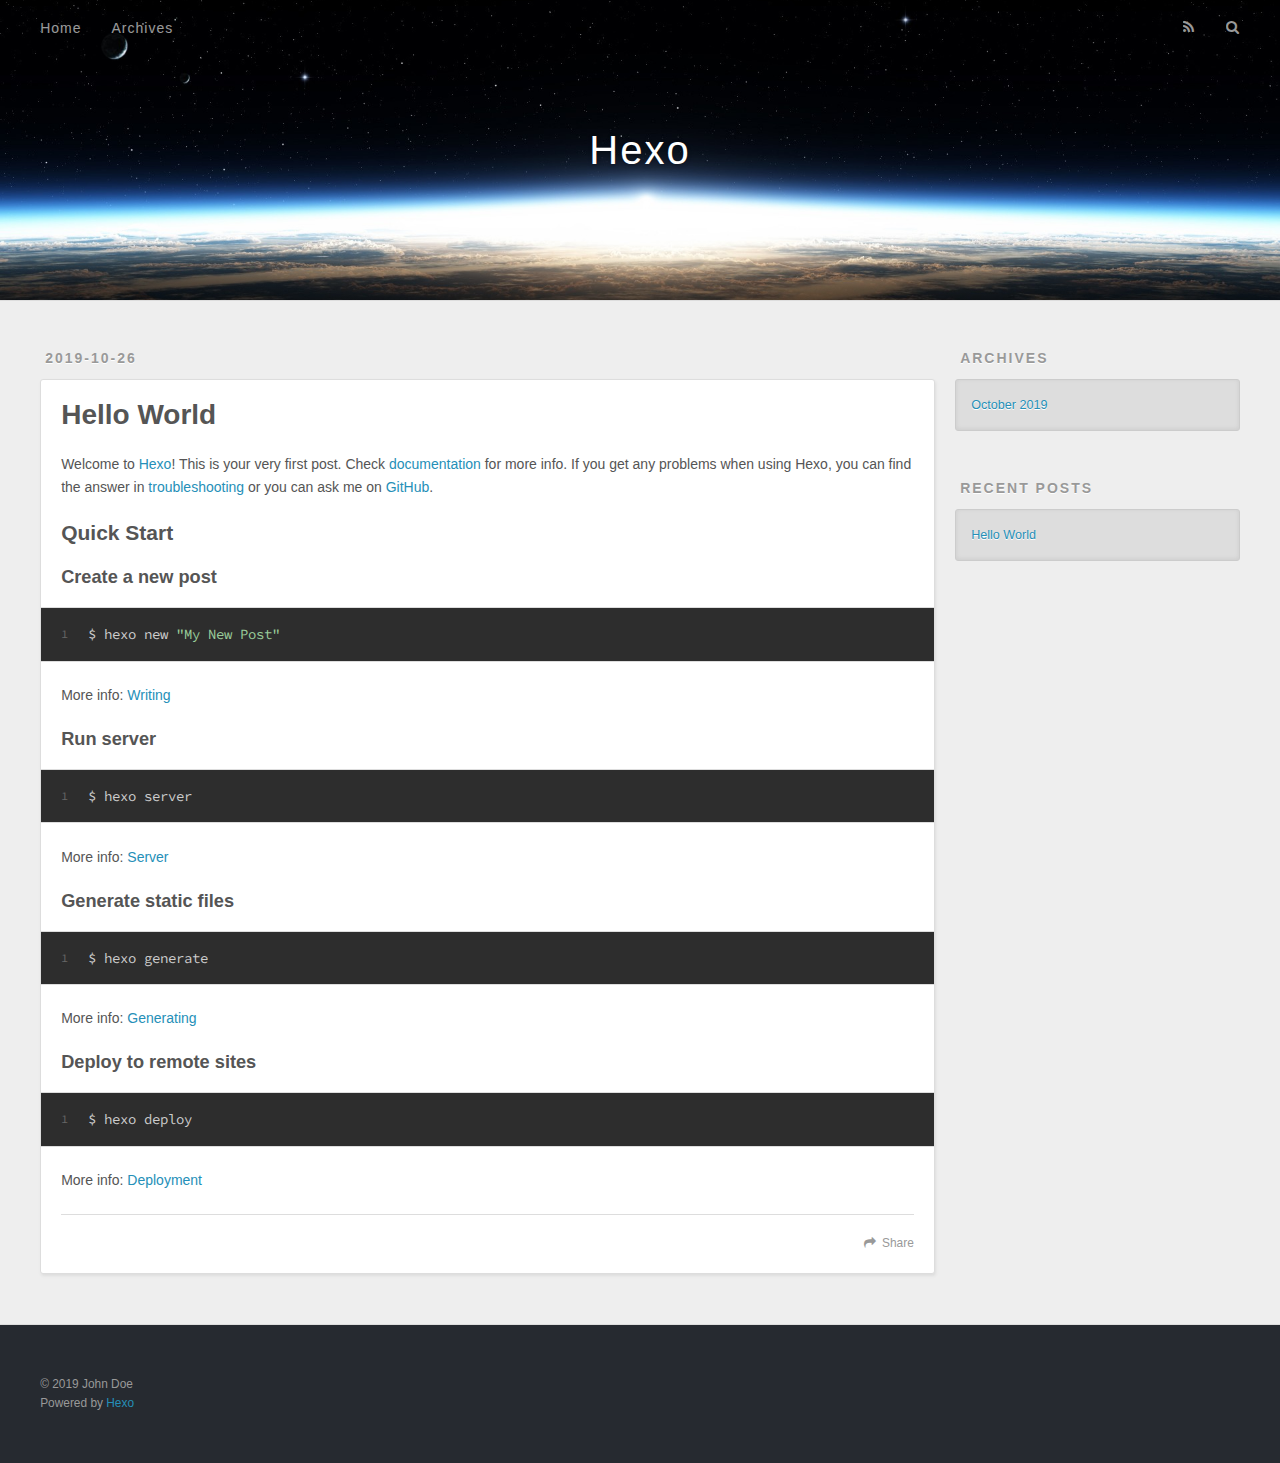
==== index.html @ aed1034d "Site updated: 2019-10-26 11:44:48" ====
<!DOCTYPE html>
<html>
<head>
  <meta charset="utf-8">
  

  
  <title>Hexo</title>
  <meta name="viewport" content="width=device-width, initial-scale=1, maximum-scale=1">
  <meta property="og:type" content="website">
<meta property="og:title" content="Hexo">
<meta property="og:url" content="http:&#x2F;&#x2F;yoursite.com&#x2F;index.html">
<meta property="og:site_name" content="Hexo">
<meta property="og:locale" content="en">
<meta name="twitter:card" content="summary">
  
    <link rel="alternate" href="/atom.xml" title="Hexo" type="application/atom+xml">
  
  
    <link rel="icon" href="/favicon.png">
  
  
    <link href="//fonts.googleapis.com/css?family=Source+Code+Pro" rel="stylesheet" type="text/css">
  
  <link rel="stylesheet" href="/css/style.css">
</head>

<body>
  <div id="container">
    <div id="wrap">
      <header id="header">
  <div id="banner"></div>
  <div id="header-outer" class="outer">
    <div id="header-title" class="inner">
      <h1 id="logo-wrap">
        <a href="/" id="logo">Hexo</a>
      </h1>
      
    </div>
    <div id="header-inner" class="inner">
      <nav id="main-nav">
        <a id="main-nav-toggle" class="nav-icon"></a>
        
          <a class="main-nav-link" href="/">Home</a>
        
          <a class="main-nav-link" href="/archives">Archives</a>
        
      </nav>
      <nav id="sub-nav">
        
          <a id="nav-rss-link" class="nav-icon" href="/atom.xml" title="RSS Feed"></a>
        
        <a id="nav-search-btn" class="nav-icon" title="Search"></a>
      </nav>
      <div id="search-form-wrap">
        <form action="//google.com/search" method="get" accept-charset="UTF-8" class="search-form"><input type="search" name="q" class="search-form-input" placeholder="Search"><button type="submit" class="search-form-submit">&#xF002;</button><input type="hidden" name="sitesearch" value="http://yoursite.com"></form>
      </div>
    </div>
  </div>
</header>
      <div class="outer">
        <section id="main">
  
    <article id="post-hello-world" class="article article-type-post" itemscope itemprop="blogPost">
  <div class="article-meta">
    <a href="/2019/10/26/hello-world/" class="article-date">
  <time datetime="2019-10-26T01:36:40.169Z" itemprop="datePublished">2019-10-26</time>
</a>
    
  </div>
  <div class="article-inner">
    
    
      <header class="article-header">
        
  
    <h1 itemprop="name">
      <a class="article-title" href="/2019/10/26/hello-world/">Hello World</a>
    </h1>
  

      </header>
    
    <div class="article-entry" itemprop="articleBody">
      
        <p>Welcome to <a href="https://hexo.io/" target="_blank" rel="noopener">Hexo</a>! This is your very first post. Check <a href="https://hexo.io/docs/" target="_blank" rel="noopener">documentation</a> for more info. If you get any problems when using Hexo, you can find the answer in <a href="https://hexo.io/docs/troubleshooting.html" target="_blank" rel="noopener">troubleshooting</a> or you can ask me on <a href="https://github.com/hexojs/hexo/issues" target="_blank" rel="noopener">GitHub</a>.</p>
<h2 id="Quick-Start"><a href="#Quick-Start" class="headerlink" title="Quick Start"></a>Quick Start</h2><h3 id="Create-a-new-post"><a href="#Create-a-new-post" class="headerlink" title="Create a new post"></a>Create a new post</h3><figure class="highlight bash"><table><tr><td class="gutter"><pre><span class="line">1</span><br></pre></td><td class="code"><pre><span class="line">$ hexo new <span class="string">"My New Post"</span></span><br></pre></td></tr></table></figure>

<p>More info: <a href="https://hexo.io/docs/writing.html" target="_blank" rel="noopener">Writing</a></p>
<h3 id="Run-server"><a href="#Run-server" class="headerlink" title="Run server"></a>Run server</h3><figure class="highlight bash"><table><tr><td class="gutter"><pre><span class="line">1</span><br></pre></td><td class="code"><pre><span class="line">$ hexo server</span><br></pre></td></tr></table></figure>

<p>More info: <a href="https://hexo.io/docs/server.html" target="_blank" rel="noopener">Server</a></p>
<h3 id="Generate-static-files"><a href="#Generate-static-files" class="headerlink" title="Generate static files"></a>Generate static files</h3><figure class="highlight bash"><table><tr><td class="gutter"><pre><span class="line">1</span><br></pre></td><td class="code"><pre><span class="line">$ hexo generate</span><br></pre></td></tr></table></figure>

<p>More info: <a href="https://hexo.io/docs/generating.html" target="_blank" rel="noopener">Generating</a></p>
<h3 id="Deploy-to-remote-sites"><a href="#Deploy-to-remote-sites" class="headerlink" title="Deploy to remote sites"></a>Deploy to remote sites</h3><figure class="highlight bash"><table><tr><td class="gutter"><pre><span class="line">1</span><br></pre></td><td class="code"><pre><span class="line">$ hexo deploy</span><br></pre></td></tr></table></figure>

<p>More info: <a href="https://hexo.io/docs/deployment.html" target="_blank" rel="noopener">Deployment</a></p>

      
    </div>
    <footer class="article-footer">
      <a data-url="http://yoursite.com/2019/10/26/hello-world/" data-id="ck270tezj00005gvf51ljb65f" class="article-share-link">Share</a>
      
      
    </footer>
  </div>
  
</article>


  


</section>
        
          <aside id="sidebar">
  
    

  
    

  
    
  
    
  <div class="widget-wrap">
    <h3 class="widget-title">Archives</h3>
    <div class="widget">
      <ul class="archive-list"><li class="archive-list-item"><a class="archive-list-link" href="/archives/2019/10/">October 2019</a></li></ul>
    </div>
  </div>


  
    
  <div class="widget-wrap">
    <h3 class="widget-title">Recent Posts</h3>
    <div class="widget">
      <ul>
        
          <li>
            <a href="/2019/10/26/hello-world/">Hello World</a>
          </li>
        
      </ul>
    </div>
  </div>

  
</aside>
        
      </div>
      <footer id="footer">
  
  <div class="outer">
    <div id="footer-info" class="inner">
      &copy; 2019 John Doe<br>
      Powered by <a href="http://hexo.io/" target="_blank">Hexo</a>
    </div>
  </div>
</footer>
    </div>
    <nav id="mobile-nav">
  
    <a href="/" class="mobile-nav-link">Home</a>
  
    <a href="/archives" class="mobile-nav-link">Archives</a>
  
</nav>
    

<script src="//ajax.googleapis.com/ajax/libs/jquery/2.0.3/jquery.min.js"></script>


  <link rel="stylesheet" href="/fancybox/jquery.fancybox.css">
  <script src="/fancybox/jquery.fancybox.pack.js"></script>


<script src="/js/script.js"></script>



  </div>
</body>
</html>
---- css/style.css ----
body {
  width: 100%;
}
body:before,
body:after {
  content: "";
  display: table;
}
body:after {
  clear: both;
}
html,
body,
div,
span,
applet,
object,
iframe,
h1,
h2,
h3,
h4,
h5,
h6,
p,
blockquote,
pre,
a,
abbr,
acronym,
address,
big,
cite,
code,
del,
dfn,
em,
img,
ins,
kbd,
q,
s,
samp,
small,
strike,
strong,
sub,
sup,
tt,
var,
dl,
dt,
dd,
ol,
ul,
li,
fieldset,
form,
label,
legend,
table,
caption,
tbody,
tfoot,
thead,
tr,
th,
td {
  margin: 0;
  padding: 0;
  border: 0;
  outline: 0;
  font-weight: inherit;
  font-style: inherit;
  font-family: inherit;
  font-size: 100%;
  vertical-align: baseline;
}
body {
  line-height: 1;
  color: #000;
  background: #fff;
}
ol,
ul {
  list-style: none;
}
table {
  border-collapse: separate;
  border-spacing: 0;
  vertical-align: middle;
}
caption,
th,
td {
  text-align: left;
  font-weight: normal;
  vertical-align: middle;
}
a img {
  border: none;
}
input,
button {
  margin: 0;
  padding: 0;
}
input::-moz-focus-inner,
button::-moz-focus-inner {
  border: 0;
  padding: 0;
}
@font-face {
  font-family: FontAwesome;
  font-style: normal;
  font-weight: normal;
  src: url("fonts/fontawesome-webfont.eot?v=#4.0.3");
  src: url("fonts/fontawesome-webfont.eot?#iefix&v=#4.0.3") format("embedded-opentype"), url("fonts/fontawesome-webfont.woff?v=#4.0.3") format("woff"), url("fonts/fontawesome-webfont.ttf?v=#4.0.3") format("truetype"), url("fonts/fontawesome-webfont.svg#fontawesomeregular?v=#4.0.3") format("svg");
}
html,
body,
#container {
  height: 100%;
}
body {
  background: #eee;
  font: 14px -apple-system, BlinkMacSystemFont, "Segoe UI", "Roboto", "Oxygen", "Ubuntu", "Cantarell", "Fira Sans", "Droid Sans", "Helvetica Neue", sans-serif;
  -webkit-text-size-adjust: 100%;
}
.outer {
  max-width: 1220px;
  margin: 0 auto;
  padding: 0 20px;
}
.outer:before,
.outer:after {
  content: "";
  display: table;
}
.outer:after {
  clear: both;
}
.inner {
  display: inline;
  float: left;
  width: 98.33333333333333%;
  margin: 0 0.833333333333333%;
}
.left,
.alignleft {
  float: left;
}
.right,
.alignright {
  float: right;
}
.clear {
  clear: both;
}
#container {
  position: relative;
}
.mobile-nav-on {
  overflow: hidden;
}
#wrap {
  height: 100%;
  width: 100%;
  position: absolute;
  top: 0;
  left: 0;
  -webkit-transition: 0.2s ease-out;
  -moz-transition: 0.2s ease-out;
  -ms-transition: 0.2s ease-out;
  transition: 0.2s ease-out;
  z-index: 1;
  background: #eee;
}
.mobile-nav-on #wrap {
  left: 280px;
}
@media screen and (min-width: 768px) {
  #main {
    display: inline;
    float: left;
    width: 73.33333333333333%;
    margin: 0 0.833333333333333%;
  }
}
.article-date,
.article-category-link,
.archive-year,
.widget-title {
  text-decoration: none;
  text-transform: uppercase;
  letter-spacing: 2px;
  color: #999;
  margin-bottom: 1em;
  margin-left: 5px;
  line-height: 1em;
  text-shadow: 0 1px #fff;
  font-weight: bold;
}
.article-inner,
.archive-article-inner {
  background: #fff;
  -webkit-box-shadow: 1px 2px 3px #ddd;
  box-shadow: 1px 2px 3px #ddd;
  border: 1px solid #ddd;
  border-radius: 3px;
}
.article-entry h1,
.widget h1 {
  font-size: 2em;
}
.article-entry h2,
.widget h2 {
  font-size: 1.5em;
}
.article-entry h3,
.widget h3 {
  font-size: 1.3em;
}
.article-entry h4,
.widget h4 {
  font-size: 1.2em;
}
.article-entry h5,
.widget h5 {
  font-size: 1em;
}
.article-entry h6,
.widget h6 {
  font-size: 1em;
  color: #999;
}
.article-entry hr,
.widget hr {
  border: 1px dashed #ddd;
}
.article-entry strong,
.widget strong {
  font-weight: bold;
}
.article-entry em,
.widget em,
.article-entry cite,
.widget cite {
  font-style: italic;
}
.article-entry sup,
.widget sup,
.article-entry sub,
.widget sub {
  font-size: 0.75em;
  line-height: 0;
  position: relative;
  vertical-align: baseline;
}
.article-entry sup,
.widget sup {
  top: -0.5em;
}
.article-entry sub,
.widget sub {
  bottom: -0.2em;
}
.article-entry small,
.widget small {
  font-size: 0.85em;
}
.article-entry acronym,
.widget acronym,
.article-entry abbr,
.widget abbr {
  border-bottom: 1px dotted;
}
.article-entry ul,
.widget ul,
.article-entry ol,
.widget ol,
.article-entry dl,
.widget dl {
  margin: 0 20px;
  line-height: 1.6em;
}
.article-entry ul ul,
.widget ul ul,
.article-entry ol ul,
.widget ol ul,
.article-entry ul ol,
.widget ul ol,
.article-entry ol ol,
.widget ol ol {
  margin-top: 0;
  margin-bottom: 0;
}
.article-entry ul,
.widget ul {
  list-style: disc;
}
.article-entry ol,
.widget ol {
  list-style: decimal;
}
.article-entry dt,
.widget dt {
  font-weight: bold;
}
#header {
  height: 300px;
  position: relative;
  border-bottom: 1px solid #ddd;
}
#header:before,
#header:after {
  content: "";
  position: absolute;
  left: 0;
  right: 0;
  height: 40px;
}
#header:before {
  top: 0;
  background: -webkit-linear-gradient(rgba(0,0,0,0.2), transparent);
  background: -moz-linear-gradient(rgba(0,0,0,0.2), transparent);
  background: -ms-linear-gradient(rgba(0,0,0,0.2), transparent);
  background: linear-gradient(rgba(0,0,0,0.2), transparent);
}
#header:after {
  bottom: 0;
  background: -webkit-linear-gradient(transparent, rgba(0,0,0,0.2));
  background: -moz-linear-gradient(transparent, rgba(0,0,0,0.2));
  background: -ms-linear-gradient(transparent, rgba(0,0,0,0.2));
  background: linear-gradient(transparent, rgba(0,0,0,0.2));
}
#header-outer {
  height: 100%;
  position: relative;
}
#header-inner {
  position: relative;
  overflow: hidden;
}
#banner {
  position: absolute;
  top: 0;
  left: 0;
  width: 100%;
  height: 100%;
  background: url("images/banner.jpg") center #000;
  -webkit-background-size: cover;
  -moz-background-size: cover;
  background-size: cover;
  z-index: -1;
}
#header-title {
  text-align: center;
  height: 40px;
  position: absolute;
  top: 50%;
  left: 0;
  margin-top: -20px;
}
#logo,
#subtitle {
  text-decoration: none;
  color: #fff;
  font-weight: 300;
  text-shadow: 0 1px 4px rgba(0,0,0,0.3);
}
#logo {
  font-size: 40px;
  line-height: 40px;
  letter-spacing: 2px;
}
#subtitle {
  font-size: 16px;
  line-height: 16px;
  letter-spacing: 1px;
}
#subtitle-wrap {
  margin-top: 16px;
}
#main-nav {
  float: left;
  margin-left: -15px;
}
.nav-icon,
.main-nav-link {
  float: left;
  color: #fff;
  opacity: 0.6;
  text-decoration: none;
  text-shadow: 0 1px rgba(0,0,0,0.2);
  -webkit-transition: opacity 0.2s;
  -moz-transition: opacity 0.2s;
  -ms-transition: opacity 0.2s;
  transition: opacity 0.2s;
  display: block;
  padding: 20px 15px;
}
.nav-icon:hover,
.main-nav-link:hover {
  opacity: 1;
}
.nav-icon {
  font-family: FontAwesome;
  text-align: center;
  font-size: 14px;
  width: 14px;
  height: 14px;
  padding: 20px 15px;
  position: relative;
  cursor: pointer;
}
.main-nav-link {
  font-weight: 300;
  letter-spacing: 1px;
}
@media screen and (max-width: 479px) {
  .main-nav-link {
    display: none;
  }
}
#main-nav-toggle {
  display: none;
}
#main-nav-toggle:before {
  content: "\f0c9";
}
@media screen and (max-width: 479px) {
  #main-nav-toggle {
    display: block;
  }
}
#sub-nav {
  float: right;
  margin-right: -15px;
}
#nav-rss-link:before {
  content: "\f09e";
}
#nav-search-btn:before {
  content: "\f002";
}
#search-form-wrap {
  position: absolute;
  top: 15px;
  width: 150px;
  height: 30px;
  right: -150px;
  opacity: 0;
  -webkit-transition: 0.2s ease-out;
  -moz-transition: 0.2s ease-out;
  -ms-transition: 0.2s ease-out;
  transition: 0.2s ease-out;
}
#search-form-wrap.on {
  opacity: 1;
  right: 0;
}
@media screen and (max-width: 479px) {
  #search-form-wrap {
    width: 100%;
    right: -100%;
  }
}
.search-form {
  position: absolute;
  top: 0;
  left: 0;
  right: 0;
  background: #fff;
  padding: 5px 15px;
  border-radius: 15px;
  -webkit-box-shadow: 0 0 10px rgba(0,0,0,0.3);
  box-shadow: 0 0 10px rgba(0,0,0,0.3);
}
.search-form-input {
  border: none;
  background: none;
  color: #555;
  width: 100%;
  font: 13px -apple-system, BlinkMacSystemFont, "Segoe UI", "Roboto", "Oxygen", "Ubuntu", "Cantarell", "Fira Sans", "Droid Sans", "Helvetica Neue", sans-serif;
  outline: none;
}
.search-form-input::-webkit-search-results-decoration,
.search-form-input::-webkit-search-cancel-button {
  -webkit-appearance: none;
}
.search-form-submit {
  position: absolute;
  top: 50%;
  right: 10px;
  margin-top: -7px;
  font: 13px FontAwesome;
  border: none;
  background: none;
  color: #bbb;
  cursor: pointer;
}
.search-form-submit:hover,
.search-form-submit:focus {
  color: #777;
}
.article {
  margin: 50px 0;
}
.article-inner {
  overflow: hidden;
}
.article-meta:before,
.article-meta:after {
  content: "";
  display: table;
}
.article-meta:after {
  clear: both;
}
.article-date {
  float: left;
}
.article-category {
  float: left;
  line-height: 1em;
  color: #ccc;
  text-shadow: 0 1px #fff;
  margin-left: 8px;
}
.article-category:before {
  content: "\2022";
}
.article-category-link {
  margin: 0 12px 1em;
}
.article-header {
  padding: 20px 20px 0;
}
.article-title {
  text-decoration: none;
  font-size: 2em;
  font-weight: bold;
  color: #555;
  line-height: 1.1em;
  -webkit-transition: color 0.2s;
  -moz-transition: color 0.2s;
  -ms-transition: color 0.2s;
  transition: color 0.2s;
}
a.article-title:hover {
  color: #258fb8;
}
.article-entry {
  color: #555;
  padding: 0 20px;
}
.article-entry:before,
.article-entry:after {
  content: "";
  display: table;
}
.article-entry:after {
  clear: both;
}
.article-entry p,
.article-entry table {
  line-height: 1.6em;
  margin: 1.6em 0;
}
.article-entry h1,
.article-entry h2,
.article-entry h3,
.article-entry h4,
.article-entry h5,
.article-entry h6 {
  font-weight: bold;
}
.article-entry h1,
.article-entry h2,
.article-entry h3,
.article-entry h4,
.article-entry h5,
.article-entry h6 {
  line-height: 1.1em;
  margin: 1.1em 0;
}
.article-entry a {
  color: #258fb8;
  text-decoration: none;
}
.article-entry a:hover {
  text-decoration: underline;
}
.article-entry ul,
.article-entry ol,
.article-entry dl {
  margin-top: 1.6em;
  margin-bottom: 1.6em;
}
.article-entry img,
.article-entry video {
  max-width: 100%;
  height: auto;
  display: block;
  margin: auto;
}
.article-entry iframe {
  border: none;
}
.article-entry table {
  width: 100%;
  border-collapse: collapse;
  border-spacing: 0;
}
.article-entry th {
  font-weight: bold;
  border-bottom: 3px solid #ddd;
  padding-bottom: 0.5em;
}
.article-entry td {
  border-bottom: 1px solid #ddd;
  padding: 10px 0;
}
.article-entry blockquote {
  font-family: Georgia, "Times New Roman", serif;
  font-size: 1.4em;
  margin: 1.6em 20px;
  text-align: center;
}
.article-entry blockquote footer {
  font-size: 14px;
  margin: 1.6em 0;
  font-family: -apple-system, BlinkMacSystemFont, "Segoe UI", "Roboto", "Oxygen", "Ubuntu", "Cantarell", "Fira Sans", "Droid Sans", "Helvetica Neue", sans-serif;
}
.article-entry blockquote footer cite:before {
  content: "—";
  padding: 0 0.5em;
}
.article-entry .pullquote {
  text-align: left;
  width: 45%;
  margin: 0;
}
.article-entry .pullquote.left {
  margin-left: 0.5em;
  margin-right: 1em;
}
.article-entry .pullquote.right {
  margin-right: 0.5em;
  margin-left: 1em;
}
.article-entry .caption {
  color: #999;
  display: block;
  font-size: 0.9em;
  margin-top: 0.5em;
  position: relative;
  text-align: center;
}
.article-entry .video-container {
  position: relative;
  padding-top: 56.25%;
  height: 0;
  overflow: hidden;
}
.article-entry .video-container iframe,
.article-entry .video-container object,
.article-entry .video-container embed {
  position: absolute;
  top: 0;
  left: 0;
  width: 100%;
  height: 100%;
  margin-top: 0;
}
.article-more-link a {
  display: inline-block;
  line-height: 1em;
  padding: 6px 15px;
  border-radius: 15px;
  background: #eee;
  color: #999;
  text-shadow: 0 1px #fff;
  text-decoration: none;
}
.article-more-link a:hover {
  background: #258fb8;
  color: #fff;
  text-decoration: none;
  text-shadow: 0 1px #1e7293;
}
.article-footer {
  font-size: 0.85em;
  line-height: 1.6em;
  border-top: 1px solid #ddd;
  padding-top: 1.6em;
  margin: 0 20px 20px;
}
.article-footer:before,
.article-footer:after {
  content: "";
  display: table;
}
.article-footer:after {
  clear: both;
}
.article-footer a {
  color: #999;
  text-decoration: none;
}
.article-footer a:hover {
  color: #555;
}
.article-tag-list-item {
  float: left;
  margin-right: 10px;
}
.article-tag-list-link:before {
  content: "#";
}
.article-comment-link {
  float: right;
}
.article-comment-link:before {
  content: "\f075";
  font-family: FontAwesome;
  padding-right: 8px;
}
.article-share-link {
  cursor: pointer;
  float: right;
  margin-left: 20px;
}
.article-share-link:before {
  content: "\f064";
  font-family: FontAwesome;
  padding-right: 6px;
}
#article-nav {
  position: relative;
}
#article-nav:before,
#article-nav:after {
  content: "";
  display: table;
}
#article-nav:after {
  clear: both;
}
@media screen and (min-width: 768px) {
  #article-nav {
    margin: 50px 0;
  }
  #article-nav:before {
    width: 8px;
    height: 8px;
    position: absolute;
    top: 50%;
    left: 50%;
    margin-top: -4px;
    margin-left: -4px;
    content: "";
    border-radius: 50%;
    background: #ddd;
    -webkit-box-shadow: 0 1px 2px #fff;
    box-shadow: 0 1px 2px #fff;
  }
}
.article-nav-link-wrap {
  text-decoration: none;
  text-shadow: 0 1px #fff;
  color: #999;
  -webkit-box-sizing: border-box;
  -moz-box-sizing: border-box;
  box-sizing: border-box;
  margin-top: 50px;
  text-align: center;
  display: block;
}
.article-nav-link-wrap:hover {
  color: #555;
}
@media screen and (min-width: 768px) {
  .article-nav-link-wrap {
    width: 50%;
    margin-top: 0;
  }
}
@media screen and (min-width: 768px) {
  #article-nav-newer {
    float: left;
    text-align: right;
    padding-right: 20px;
  }
}
@media screen and (min-width: 768px) {
  #article-nav-older {
    float: right;
    text-align: left;
    padding-left: 20px;
  }
}
.article-nav-caption {
  text-transform: uppercase;
  letter-spacing: 2px;
  color: #ddd;
  line-height: 1em;
  font-weight: bold;
}
#article-nav-newer .article-nav-caption {
  margin-right: -2px;
}
.article-nav-title {
  font-size: 0.85em;
  line-height: 1.6em;
  margin-top: 0.5em;
}
.article-share-box {
  position: absolute;
  display: none;
  background: #fff;
  -webkit-box-shadow: 1px 2px 10px rgba(0,0,0,0.2);
  box-shadow: 1px 2px 10px rgba(0,0,0,0.2);
  border-radius: 3px;
  margin-left: -145px;
  overflow: hidden;
  z-index: 1;
}
.article-share-box.on {
  display: block;
}
.article-share-input {
  width: 100%;
  background: none;
  -webkit-box-sizing: border-box;
  -moz-box-sizing: border-box;
  box-sizing: border-box;
  font: 14px -apple-system, BlinkMacSystemFont, "Segoe UI", "Roboto", "Oxygen", "Ubuntu", "Cantarell", "Fira Sans", "Droid Sans", "Helvetica Neue", sans-serif;
  padding: 0 15px;
  color: #555;
  outline: none;
  border: 1px solid #ddd;
  border-radius: 3px 3px 0 0;
  height: 36px;
  line-height: 36px;
}
.article-share-links {
  background: #eee;
}
.article-share-links:before,
.article-share-links:after {
  content: "";
  display: table;
}
.article-share-links:after {
  clear: both;
}
.article-share-twitter,
.article-share-facebook,
.article-share-pinterest,
.article-share-google {
  width: 50px;
  height: 36px;
  display: block;
  float: left;
  position: relative;
  color: #999;
  text-shadow: 0 1px #fff;
}
.article-share-twitter:before,
.article-share-facebook:before,
.article-share-pinterest:before,
.article-share-google:before {
  font-size: 20px;
  font-family: FontAwesome;
  width: 20px;
  height: 20px;
  position: absolute;
  top: 50%;
  left: 50%;
  margin-top: -10px;
  margin-left: -10px;
  text-align: center;
}
.article-share-twitter:hover,
.article-share-facebook:hover,
.article-share-pinterest:hover,
.article-share-google:hover {
  color: #fff;
}
.article-share-twitter:before {
  content: "\f099";
}
.article-share-twitter:hover {
  background: #00aced;
  text-shadow: 0 1px #008abe;
}
.article-share-facebook:before {
  content: "\f09a";
}
.article-share-facebook:hover {
  background: #3b5998;
  text-shadow: 0 1px #2f477a;
}
.article-share-pinterest:before {
  content: "\f0d2";
}
.article-share-pinterest:hover {
  background: #cb2027;
  text-shadow: 0 1px #a21a1f;
}
.article-share-google:before {
  content: "\f0d5";
}
.article-share-google:hover {
  background: #dd4b39;
  text-shadow: 0 1px #be3221;
}
.article-gallery {
  background: #000;
  position: relative;
}
.article-gallery-photos {
  position: relative;
  overflow: hidden;
}
.article-gallery-img {
  display: none;
  max-width: 100%;
}
.article-gallery-img:first-child {
  display: block;
}
.article-gallery-img.loaded {
  position: absolute;
  display: block;
}
.article-gallery-img img {
  display: block;
  max-width: 100%;
  margin: 0 auto;
}
#comments {
  background: #fff;
  -webkit-box-shadow: 1px 2px 3px #ddd;
  box-shadow: 1px 2px 3px #ddd;
  padding: 20px;
  border: 1px solid #ddd;
  border-radius: 3px;
  margin: 50px 0;
}
#comments a {
  color: #258fb8;
}
.archives-wrap {
  margin: 50px 0;
}
.archives:before,
.archives:after {
  content: "";
  display: table;
}
.archives:after {
  clear: both;
}
.archive-year-wrap {
  margin-bottom: 1em;
}
.archives {
  -webkit-column-gap: 10px;
  -moz-column-gap: 10px;
  column-gap: 10px;
}
@media screen and (min-width: 480px) and (max-width: 767px) {
  .archives {
    -webkit-column-count: 2;
    -moz-column-count: 2;
    column-count: 2;
  }
}
@media screen and (min-width: 768px) {
  .archives {
    -webkit-column-count: 3;
    -moz-column-count: 3;
    column-count: 3;
  }
}
.archive-article {
  -webkit-column-break-inside: avoid;
  page-break-inside: avoid;
  overflow: hidden;
  break-inside: avoid-column;
}
.archive-article-inner {
  padding: 10px;
  margin-bottom: 15px;
}
.archive-article-title {
  text-decoration: none;
  font-weight: bold;
  color: #555;
  -webkit-transition: color 0.2s;
  -moz-transition: color 0.2s;
  -ms-transition: color 0.2s;
  transition: color 0.2s;
  line-height: 1.6em;
}
.archive-article-title:hover {
  color: #258fb8;
}
.archive-article-footer {
  margin-top: 1em;
}
.archive-article-date {
  color: #999;
  text-decoration: none;
  font-size: 0.85em;
  line-height: 1em;
  margin-bottom: 0.5em;
  display: block;
}
#page-nav {
  margin: 50px auto;
  background: #fff;
  -webkit-box-shadow: 1px 2px 3px #ddd;
  box-shadow: 1px 2px 3px #ddd;
  border: 1px solid #ddd;
  border-radius: 3px;
  text-align: center;
  color: #999;
  overflow: hidden;
}
#page-nav:before,
#page-nav:after {
  content: "";
  display: table;
}
#page-nav:after {
  clear: both;
}
#page-nav a,
#page-nav span {
  padding: 10px 20px;
  line-height: 1;
  height: 2ex;
}
#page-nav a {
  color: #999;
  text-decoration: none;
}
#page-nav a:hover {
  background: #999;
  color: #fff;
}
#page-nav .prev {
  float: left;
}
#page-nav .next {
  float: right;
}
#page-nav .page-number {
  display: inline-block;
}
@media screen and (max-width: 479px) {
  #page-nav .page-number {
    display: none;
  }
}
#page-nav .current {
  color: #555;
  font-weight: bold;
}
#page-nav .space {
  color: #ddd;
}
#footer {
  background: #262a30;
  padding: 50px 0;
  border-top: 1px solid #ddd;
  color: #999;
}
#footer a {
  color: #258fb8;
  text-decoration: none;
}
#footer a:hover {
  text-decoration: underline;
}
#footer-info {
  line-height: 1.6em;
  font-size: 0.85em;
}
.article-entry pre,
.article-entry .highlight {
  background: #2d2d2d;
  margin: 0 -20px;
  padding: 15px 20px;
  border-style: solid;
  border-color: #ddd;
  border-width: 1px 0;
  overflow: auto;
  color: #ccc;
  line-height: 22.400000000000002px;
}
.article-entry .highlight .gutter pre,
.article-entry .gist .gist-file .gist-data .line-numbers {
  color: #666;
  font-size: 0.85em;
}
.article-entry pre,
.article-entry code {
  font-family: "Source Code Pro", Consolas, Monaco, Menlo, Consolas, monospace;
}
.article-entry code {
  background: #eee;
  text-shadow: 0 1px #fff;
  padding: 0 0.3em;
}
.article-entry pre code {
  background: none;
  text-shadow: none;
  padding: 0;
}
.article-entry .highlight pre {
  border: none;
  margin: 0;
  padding: 0;
}
.article-entry .highlight table {
  margin: 0;
  width: auto;
}
.article-entry .highlight td {
  border: none;
  padding: 0;
}
.article-entry .highlight figcaption {
  font-size: 0.85em;
  color: #999;
  line-height: 1em;
  margin-bottom: 1em;
}
.article-entry .highlight figcaption:before,
.article-entry .highlight figcaption:after {
  content: "";
  display: table;
}
.article-entry .highlight figcaption:after {
  clear: both;
}
.article-entry .highlight figcaption a {
  float: right;
}
.article-entry .highlight .gutter pre {
  text-align: right;
  padding-right: 20px;
}
.article-entry .highlight .line {
  height: 22.400000000000002px;
}
.article-entry .highlight .line.marked {
  background: #515151;
}
.article-entry .gist {
  margin: 0 -20px;
  border-style: solid;
  border-color: #ddd;
  border-width: 1px 0;
  background: #2d2d2d;
  padding: 15px 20px 15px 0;
}
.article-entry .gist .gist-file {
  border: none;
  font-family: "Source Code Pro", Consolas, Monaco, Menlo, Consolas, monospace;
  margin: 0;
}
.article-entry .gist .gist-file .gist-data {
  background: none;
  border: none;
}
.article-entry .gist .gist-file .gist-data .line-numbers {
  background: none;
  border: none;
  padding: 0 20px 0 0;
}
.article-entry .gist .gist-file .gist-data .line-data {
  padding: 0 !important;
}
.article-entry .gist .gist-file .highlight {
  margin: 0;
  padding: 0;
  border: none;
}
.article-entry .gist .gist-file .gist-meta {
  background: #2d2d2d;
  color: #999;
  font: 0.85em -apple-system, BlinkMacSystemFont, "Segoe UI", "Roboto", "Oxygen", "Ubuntu", "Cantarell", "Fira Sans", "Droid Sans", "Helvetica Neue", sans-serif;
  text-shadow: 0 0;
  padding: 0;
  margin-top: 1em;
  margin-left: 20px;
}
.article-entry .gist .gist-file .gist-meta a {
  color: #258fb8;
  font-weight: normal;
}
.article-entry .gist .gist-file .gist-meta a:hover {
  text-decoration: underline;
}
pre .comment,
pre .title {
  color: #999;
}
pre .variable,
pre .attribute,
pre .tag,
pre .regexp,
pre .ruby .constant,
pre .xml .tag .title,
pre .xml .pi,
pre .xml .doctype,
pre .html .doctype,
pre .css .id,
pre .css .class,
pre .css .pseudo {
  color: #f2777a;
}
pre .number,
pre .preprocessor,
pre .built_in,
pre .literal,
pre .params,
pre .constant {
  color: #f99157;
}
pre .class,
pre .ruby .class .title,
pre .css .rules .attribute {
  color: #9c9;
}
pre .string,
pre .value,
pre .inheritance,
pre .header,
pre .ruby .symbol,
pre .xml .cdata {
  color: #9c9;
}
pre .css .hexcolor {
  color: #6cc;
}
pre .function,
pre .python .decorator,
pre .python .title,
pre .ruby .function .title,
pre .ruby .title .keyword,
pre .perl .sub,
pre .javascript .title,
pre .coffeescript .title {
  color: #69c;
}
pre .keyword,
pre .javascript .function {
  color: #c9c;
}
@media screen and (max-width: 479px) {
  #mobile-nav {
    position: absolute;
    top: 0;
    left: 0;
    width: 280px;
    height: 100%;
    background: #191919;
    border-right: 1px solid #fff;
  }
}
@media screen and (max-width: 479px) {
  .mobile-nav-link {
    display: block;
    color: #999;
    text-decoration: none;
    padding: 15px 20px;
    font-weight: bold;
  }
  .mobile-nav-link:hover {
    color: #fff;
  }
}
@media screen and (min-width: 768px) {
  #sidebar {
    display: inline;
    float: left;
    width: 23.333333333333332%;
    margin: 0 0.833333333333333%;
  }
}
.widget-wrap {
  margin: 50px 0;
}
.widget {
  color: #777;
  text-shadow: 0 1px #fff;
  background: #ddd;
  -webkit-box-shadow: 0 -1px 4px #ccc inset;
  box-shadow: 0 -1px 4px #ccc inset;
  border: 1px solid #ccc;
  padding: 15px;
  border-radius: 3px;
}
.widget a {
  color: #258fb8;
  text-decoration: none;
}
.widget a:hover {
  text-decoration: underline;
}
.widget ul ul,
.widget ol ul,
.widget dl ul,
.widget ul ol,
.widget ol ol,
.widget dl ol,
.widget ul dl,
.widget ol dl,
.widget dl dl {
  margin-left: 15px;
  list-style: disc;
}
.widget {
  line-height: 1.6em;
  word-wrap: break-word;
  font-size: 0.9em;
}
.widget ul,
.widget ol {
  list-style: none;
  margin: 0;
}
.widget ul ul,
.widget ol ul,
.widget ul ol,
.widget ol ol {
  margin: 0 20px;
}
.widget ul ul,
.widget ol ul {
  list-style: disc;
}
.widget ul ol,
.widget ol ol {
  list-style: decimal;
}
.category-list-count,
.tag-list-count,
.archive-list-count {
  padding-left: 5px;
  color: #999;
  font-size: 0.85em;
}
.category-list-count:before,
.tag-list-count:before,
.archive-list-count:before {
  content: "(";
}
.category-list-count:after,
.tag-list-count:after,
.archive-list-count:after {
  content: ")";
}
.tagcloud a {
  margin-right: 5px;
  display: inline-block;
}
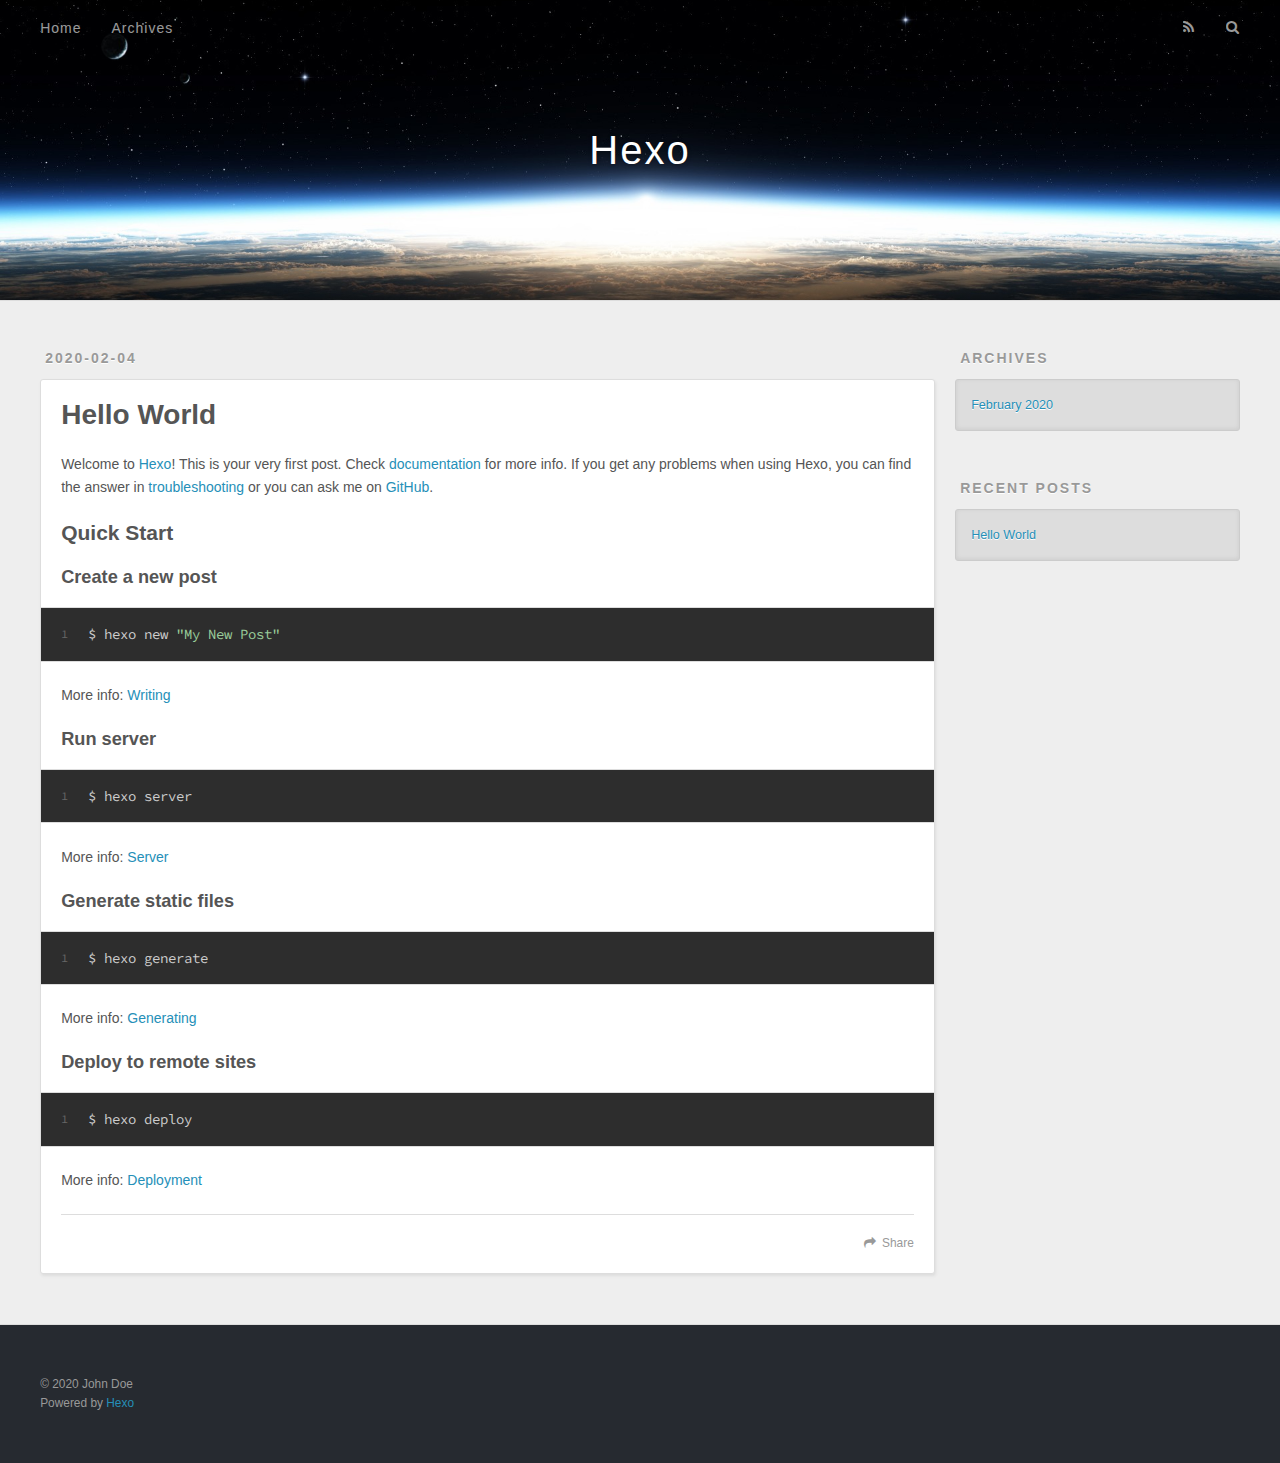
==== commit 0ec51058: "Site updated: 2020-02-04 12:04:51" ====
--- a/index.html
+++ b/index.html
@@ -63,8 +63,8 @@
   
     <article id="post-hello-world" class="article article-type-post" itemscope itemprop="blogPost">
   <div class="article-meta">
-    <a href="/2019/10/26/hello-world/" class="article-date">
-  <time datetime="2019-10-26T01:36:40.169Z" itemprop="datePublished">2019-10-26</time>
+    <a href="/2020/02/04/hello-world/" class="article-date">
+  <time datetime="2020-02-04T03:50:13.959Z" itemprop="datePublished">2020-02-04</time>
 </a>
     
   </div>
@@ -75,7 +75,7 @@
         
   
     <h1 itemprop="name">
-      <a class="article-title" href="/2019/10/26/hello-world/">Hello World</a>
+      <a class="article-title" href="/2020/02/04/hello-world/">Hello World</a>
     </h1>
   
 
@@ -100,7 +100,7 @@
       
     </div>
     <footer class="article-footer">
-      <a data-url="http://yoursite.com/2019/10/26/hello-world/" data-id="ck270tezj00005gvf51ljb65f" class="article-share-link">Share</a>
+      <a data-url="http://yoursite.com/2020/02/04/hello-world/" data-id="ck67d08lw0000dkvfch20d6mx" class="article-share-link">Share</a>
       
       
     </footer>
@@ -128,7 +128,7 @@
   <div class="widget-wrap">
     <h3 class="widget-title">Archives</h3>
     <div class="widget">
-      <ul class="archive-list"><li class="archive-list-item"><a class="archive-list-link" href="/archives/2019/10/">October 2019</a></li></ul>
+      <ul class="archive-list"><li class="archive-list-item"><a class="archive-list-link" href="/archives/2020/02/">February 2020</a></li></ul>
     </div>
   </div>
 
@@ -141,7 +141,7 @@
       <ul>
         
           <li>
-            <a href="/2019/10/26/hello-world/">Hello World</a>
+            <a href="/2020/02/04/hello-world/">Hello World</a>
           </li>
         
       </ul>
@@ -156,7 +156,7 @@
   
   <div class="outer">
     <div id="footer-info" class="inner">
-      &copy; 2019 John Doe<br>
+      &copy; 2020 John Doe<br>
       Powered by <a href="http://hexo.io/" target="_blank">Hexo</a>
     </div>
   </div>
